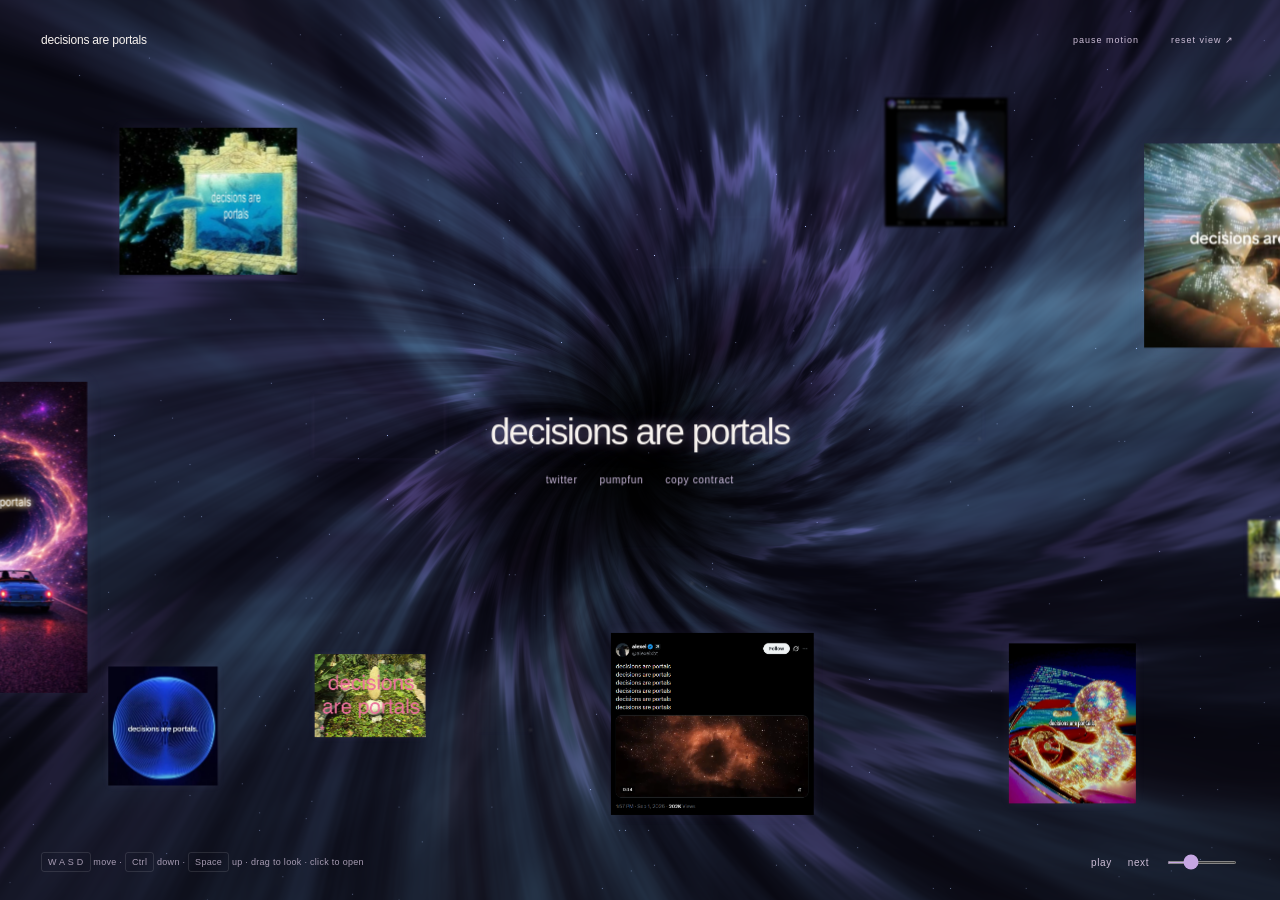
==== main.html @ 245aeafc "Add files via upload" ====
<!doctype html>
<html lang="en"><head><meta charset="utf-8"><meta name="viewport" content="width=device-width,initial-scale=1"><meta name="theme-color" content="#05030c"><meta name="description" content="decisions are portals"><title>decisions are portals</title><link rel="stylesheet" href="style.css?v=14"></head><body class="inside"><canvas id="cosmos" aria-hidden="true"></canvas><header><a class="wordmark" href="/" target="_top">decisions are portals</a><div class="top-actions"><button id="motion" aria-pressed="false">pause motion</button><button id="reset">reset view ↗</button></div></header><main id="universe" aria-label="Explore floating media in three dimensions"><div id="media-space"><div class="center-message"><h1>decisions are portals</h1><nav class="project-links" aria-label="Project links"><a id="twitter-link">twitter</a><a id="pumpfun-link">pumpfun</a><button id="copy-contract">copy contract</button></nav></div></div></main><footer class="explorer-footer"><p class="desktop-help"><kbd>W A S D</kbd> move · <kbd>Ctrl</kbd> down · <kbd>Space</kbd> up · drag to look · click to open</p><div class="music-player" aria-label="Music player"><span id="music-status" role="status"></span><button id="music-toggle" aria-label="Play music">play</button><button id="music-next" aria-label="Next track">next</button><input id="music-volume" type="range" min="0" max="1" step="0.01" value="0.30" aria-label="Music volume"></div></footer><aside id="help" hidden><h2>controls</h2><p>W / S — forward / backward<br>A / D — left / right<br>Ctrl — down<br>Space — up<br>Drag — look around<br>Scroll — forward / backward<br>Click media — open<br>Escape — close<br>Touch: drag to look; use arrows to move.</p></aside><nav class="touch-controls" aria-label="Movement"><button data-move="control" aria-label="Move down">−</button><button data-move="w" aria-label="Forward">↑</button><button data-move=" " aria-label="Move up">+</button><button data-move="a" aria-label="Left">←</button><button data-move="s" aria-label="Backward">↓</button><button data-move="d" aria-label="Right">→</button></nav><dialog id="viewer" aria-label="Media viewer"><button id="close-viewer" aria-label="Close media">close ×</button><div id="viewer-content"></div><div class="viewer-nav"><button id="previous" aria-label="Previous media">prev</button><span id="viewer-index"></span><button id="next" aria-label="Next media">next</button></div></dialog><script src="cosmos.js?v=13"></script><script src="explore.js?v=15"></script><script src="settings.js?v=4"></script></body></html>
---- style.css ----
*{box-sizing:border-box}html,body{margin:0;width:100%;height:100%;overflow:hidden}body{background:#05030c;color:#f8f3ef;font-family:Arial,Helvetica,sans-serif}a{color:inherit;text-decoration:none}button{font:inherit;color:inherit;background:none;border:0;cursor:pointer;padding:5px}button:focus-visible,a:focus-visible{outline:1px solid #e7bdfc;outline-offset:7px}#cosmos{position:fixed;inset:0;width:100%;height:100%;pointer-events:none;background:radial-gradient(ellipse,#39214d,#101122 45%,#020207 90%)}.entry{height:100%;display:grid;place-items:center}.portal-link{position:relative;display:grid;place-items:center;padding:35px 20px;perspective:800px}.portal-link h1,.center-message h1{font-size:clamp(20.52px,2.8215vw,42.75px);font-weight:400;letter-spacing:-1.5px;white-space:nowrap;line-height:1.2;margin:0;text-shadow:0 0 12px #d7bcff70,0 0 32px #a590ea40;transform:translateZ(0);transition:transform .65s cubic-bezier(.2,.7,.2,1),text-shadow .65s,color .65s}.portal-link:hover h1,.portal-link:focus-visible h1,.center-message h1:hover{transform:translateZ(55px);color:#fff;text-shadow:0 0 9px #fff9,0 0 24px #dbb7ffd0,0 0 60px #b488ff9c}.transition{position:fixed;inset:0;z-index:99;background:#eee3ff;opacity:0;pointer-events:none;transition:opacity .8s .2s}.entering .portal-link{transition:transform 1s,filter 1s;transform:scale(3);filter:blur(10px)}.entering .transition{opacity:1}header,footer{position:fixed;left:3.2vw;right:3.2vw;z-index:20000;display:flex;align-items:center;justify-content:space-between;pointer-events:none}header{top:30px}header a,header button,footer button{pointer-events:auto}.wordmark{font-size:12px;letter-spacing:-.2px}.top-actions{display:flex;gap:22px}.top-actions button,footer{font-size:9px;letter-spacing:1px;color:#cdbed7}footer{bottom:24px}.desktop-help{font-size:9px;letter-spacing:.3px;opacity:.8}kbd{font:inherit;border:1px solid #ffffff25;border-radius:3px;padding:4px 6px}#universe{position:absolute;inset:0;overflow:hidden;touch-action:none;cursor:grab;user-select:none}#universe.dragging,#universe.dragging .fragment{cursor:grabbing}#media-space{position:absolute;inset:0;pointer-events:none}.fragment,.center-message{position:absolute;top:0;left:0;transform-origin:0 0;will-change:transform,filter}.fragment{padding:0;border:0;background:transparent;pointer-events:auto;opacity:1;cursor:pointer}.fragment img,.fragment video{display:block;width:100%;height:auto;max-height:620px;object-fit:contain;pointer-events:none;box-shadow:0 0 24px #b993eb14;transition:box-shadow .25s}.fragment:hover img,.fragment:hover video,.fragment:focus-visible img,.fragment:focus-visible video{box-shadow:0 0 35px #d7afff60}.video-mark{position:absolute;right:12px;bottom:12px;font-size:18px;text-shadow:0 1px 8px #000;pointer-events:none}.center-message{width:max-content;pointer-events:auto;text-align:center;perspective:800px}.touch-controls{display:none}#help-toggle{font-size:10px;color:#b5a9bd}#help{position:fixed;bottom:80px;right:3vw;padding:25px;background:#120d20ed;border:1px solid #ffffff20;z-index:21000;max-width:320px}#help h2{font-size:17px;font-weight:400}#help p{font-size:12px;line-height:2;color:#cdbed7}dialog{border:1px solid #ffffff18;background:#09060ff5;color:#fff;padding:48px 30px 20px;max-width:94vw;max-height:94dvh;overflow:auto;border-radius:4px}dialog::backdrop{background:#030108d9;backdrop-filter:blur(16px)}#close-viewer{position:absolute;right:18px;top:12px;font-size:11px;letter-spacing:1px}#viewer-content img,#viewer-content video{display:block;max-width:min(1000px,85vw);max-height:72dvh;object-fit:contain;margin:auto;filter:none;opacity:1}.viewer-nav{display:flex;justify-content:space-between;align-items:center;gap:30px;margin-top:18px;font-size:10px;letter-spacing:1px}.viewer-nav button{font-size:12px;color:#eee0fa;padding:10px 15px}.viewer-nav button:hover{text-shadow:0 0 12px #ddbeff}@media(max-width:700px){header{top:23px;left:22px;right:22px}.wordmark{font-size:10px}.portal-link h1,.center-message h1{letter-spacing:-.8px}.top-actions{gap:8px}.top-actions button{font-size:8px}footer{left:22px;right:22px;bottom:23px;justify-content:flex-end}.desktop-help{display:none}.touch-controls{position:fixed;bottom:80px;left:22px;z-index:20001;display:grid;grid-template-columns:repeat(3,36px);gap:4px}.touch-controls button{height:33px;background:#0a071780;border:1px solid #ffffff24;border-radius:4px;touch-action:none;color:#ddd0ed}dialog{padding:43px 12px 16px}}@media(prefers-reduced-motion:reduce){*,*::before,*::after{animation:none!important;transition:none!important}}


/* Hover overrides the per-frame distance blur without changing world positions. */
.fragment:hover,.fragment:focus-visible{filter:blur(0px) brightness(1.08)!important}
.center-message:hover{filter:blur(0px)!important}
.inside header a:hover,.inside header button:hover,.inside footer button:hover{color:#fff;text-shadow:0 0 12px #d7bcffb0}
/* Tiny, fast position flick; translate stays independent of the 3D transform. */
@keyframes hover-position-flick{
 0%,100%{translate:0 0}
 12%{translate:.8px -.5px}
 25%{translate:-.7px .6px}
 38%{translate:.5px .8px}
 50%{translate:-.9px -.4px}
 63%{translate:.7px .2px}
 75%{translate:-.4px -.7px}
 88%{translate:.3px .5px}
}
@media(hover:hover) and (prefers-reduced-motion:no-preference){
 .fragment:hover,.center-message h1:hover,.portal-link:hover h1{
 animation:hover-position-flick .32s linear infinite;
 }
}


/* Enlarge the media itself, preserving the camera transform and tiny wiggle. */
.fragment img,.fragment video{transition:transform .3s ease,box-shadow .25s;transform-origin:center}
.fragment:hover img,.fragment:hover video,.fragment:focus-visible img,.fragment:focus-visible video{transform:scale(1.065)}
.project-links{display:flex;justify-content:center;gap:22px;align-items:center;margin-top:17px;white-space:nowrap}
.project-links a,.project-links button{font:400 10px Arial,Helvetica,sans-serif;letter-spacing:.7px;color:#cebddf;padding:4px 0;cursor:pointer}
.project-links a:hover,.project-links button:hover{color:#fff;text-shadow:0 0 10px #d7bcff}
.project-links [aria-disabled=true]{cursor:default}
.music-player{display:flex;align-items:center;gap:16px;pointer-events:auto}
.music-player button{font-size:10px;letter-spacing:.6px;padding:6px 0;color:#cdbed7}
.music-player input{width:70px;height:3px;accent-color:#c6a6e2;cursor:pointer}
#music-status{font-size:8px;color:#ac96b7}
.portal-interior{position:fixed;inset:0;width:100%;height:100%;border:0;z-index:100000;background:#05030c}

@media(max-width:700px){.project-links{gap:16px;margin-top:14px}.project-links a,.project-links button{font-size:9px}.music-player{gap:12px}.music-player input{width:58px}}
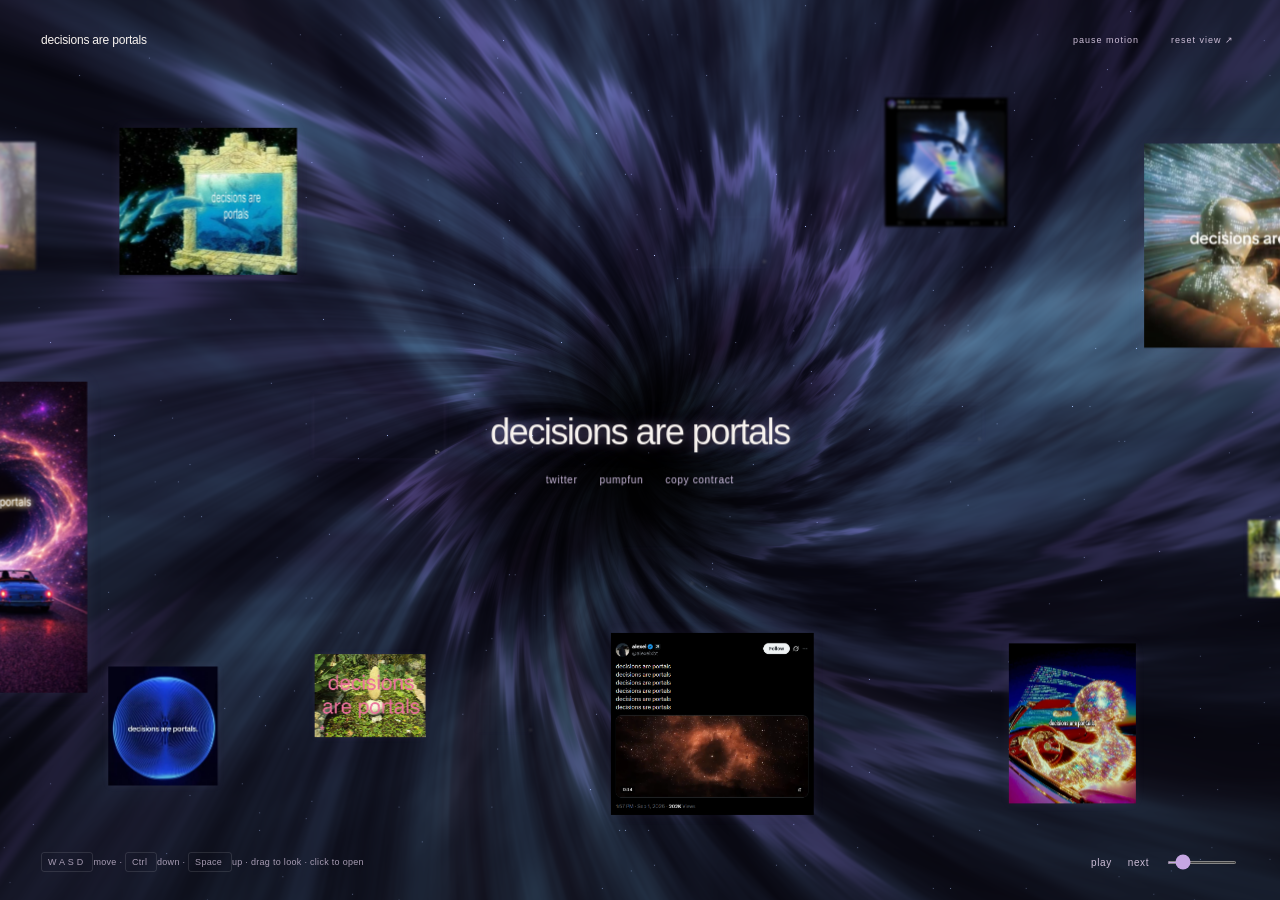
==== commit 07dba24e: "Add files via upload" ====
--- a/main.html
+++ b/main.html
@@ -1,8 +1,145 @@
 <!doctype html>
-<html lang="en"><head><meta charset="utf-8"><meta name="viewport" content="width=device-width,initial-scale=1"><meta name="theme-color" content="#05030c"><meta name="description" content="decisions are portals"><title>decisions are portals</title><link rel="stylesheet" href="style.css?v=14"></head><body class="inside"><canvas id="cosmos" aria-hidden="true"></canvas><header><a class="wordmark" href="/" target="_top">decisions are portals</a><div class="top-actions"><button id="motion" aria-pressed="false">pause motion</button><button id="reset">reset view ↗</button></div></header><main id="universe" aria-label="Explore floating media in three dimensions"><div id="media-space"><div class="center-message"><h1>decisions are portals</h1><nav class="project-links" aria-label="Project links"><a id="twitter-link">twitter</a><a id="pumpfun-link">pumpfun</a><button id="copy-contract">copy contract</button></nav></div></div></main><footer class="explorer-footer"><p class="desktop-help"><kbd>W A S D</kbd> move · <kbd>Ctrl</kbd> down · <kbd>Space</kbd> up · drag to look · click to open</p><div class="music-player" aria-label="Music player"><span id="music-status" role="status"></span><button id="music-toggle" aria-label="Play music">play</button><button id="music-next" aria-label="Next track">next</button><input id="music-volume" type="range" min="0" max="1" step="0.01" value="0.30" aria-label="Music volume"></div></footer><aside id="help" hidden><h2>controls</h2><p>W / S — forward / backward<br>A / D — left / right<br>Ctrl — down<br>Space — up<br>Drag — look around<br>Scroll — forward / backward<br>Click media — open<br>Escape — close<br>Touch: drag to look; use arrows to move.</p></aside><nav class="touch-controls" aria-label="Movement"><button data-move="control" aria-label="Move down">−</button><button data-move="w" aria-label="Forward">↑</button><button data-move=" " aria-label="Move up">+</button><button data-move="a" aria-label="Left">←</button><button data-move="s" aria-label="Backward">↓</button><button data-move="d" aria-label="Right">→</button></nav><dialog id="viewer" aria-label="Media viewer"><button id="close-viewer" aria-label="Close media">close ×</button><div id="viewer-content"></div><div class="viewer-nav"><button id="previous" aria-label="Previous media">prev</button><span id="viewer-index"></span><button id="next" aria-label="Next media">next</button></div></dialog><script src="cosmos.js?v=13"></script><script src="explore.js?v=15"></script><script src="settings.js?v=4"></script></body></html>
-
-
-
-
-
-
+<html lang="en">
+  <head>
+    <meta charset="utf-8">
+    <meta name="viewport" content="width=device-width,initial-scale=1">
+    <meta name="theme-color" content="#05030c">
+    <meta name="description" content="decisions are portals">
+    <title>
+      decisions are portals
+    </title>
+    <link rel="icon" type="image/png" href="assets/favicon.png">
+    <link rel="stylesheet" href="style.css?v=14">
+  </head>
+  <body class="inside">
+    <canvas id="cosmos" aria-hidden="true">
+    </canvas>
+    <header>
+      <a class="wordmark" href="/" target="_top">
+        decisions are portals
+      </a>
+      <div class="top-actions">
+        <button id="motion" aria-pressed="false">
+          pause motion
+        </button>
+        <button id="reset">
+          reset view ↗
+        </button>
+      </div>
+    </header>
+    <main id="universe" aria-label="Explore floating media in three dimensions">
+      <div id="media-space">
+        <div class="center-message">
+          <h1>
+            decisions are portals
+          </h1>
+          <nav class="project-links" aria-label="Project links">
+            <a id="twitter-link">
+              twitter
+            </a>
+            <a id="pumpfun-link">
+              pumpfun
+            </a>
+            <button id="copy-contract">
+              copy contract
+            </button>
+          </nav>
+        </div>
+      </div>
+    </main>
+    <footer class="explorer-footer">
+      <p class="desktop-help">
+        <kbd>
+          W A S D
+        </kbd>
+        move ·
+        <kbd>
+          Ctrl
+        </kbd>
+        down ·
+        <kbd>
+          Space
+        </kbd>
+        up · drag to look · click to open
+      </p>
+      <div class="music-player" aria-label="Music player">
+        <span id="music-status" role="status">
+        </span>
+        <button id="music-toggle" aria-label="Play music">
+          play
+        </button>
+        <button id="music-next" aria-label="Next track">
+          next
+        </button>
+        <input id="music-volume" type="range" min="0" max="1" step="0.01" value="0.30" aria-label="Music volume">
+      </div>
+    </footer>
+    <aside id="help" hidden>
+      <h2>
+        controls
+      </h2>
+      <p>
+        W / S — forward / backward
+        <br>
+        A / D — left / right
+        <br>
+        Ctrl — down
+        <br>
+        Space — up
+        <br>
+        Drag — look around
+        <br>
+        Scroll — forward / backward
+        <br>
+        Click media — open
+        <br>
+        Escape — close
+        <br>
+        Touch: drag to look; use arrows to move.
+      </p>
+    </aside>
+    <nav class="touch-controls" aria-label="Movement">
+      <button data-move="control" aria-label="Move down">
+        −
+      </button>
+      <button data-move="w" aria-label="Forward">
+        ↑
+      </button>
+      <button data-move=" " aria-label="Move up">
+        +
+      </button>
+      <button data-move="a" aria-label="Left">
+        ←
+      </button>
+      <button data-move="s" aria-label="Backward">
+        ↓
+      </button>
+      <button data-move="d" aria-label="Right">
+        →
+      </button>
+    </nav>
+    <dialog id="viewer" aria-label="Media viewer">
+      <button id="close-viewer" aria-label="Close media">
+        close ×
+      </button>
+      <div id="viewer-content">
+      </div>
+      <div class="viewer-nav">
+        <button id="previous" aria-label="Previous media">
+          prev
+        </button>
+        <span id="viewer-index">
+        </span>
+        <button id="next" aria-label="Next media">
+          next
+        </button>
+      </div>
+    </dialog>
+    <script src="cosmos.js?v=13">
+    </script>
+    <script src="explore.js?v=15">
+    </script>
+    <script src="settings.js?v=4">
+    </script>
+  </body>
+</html>
